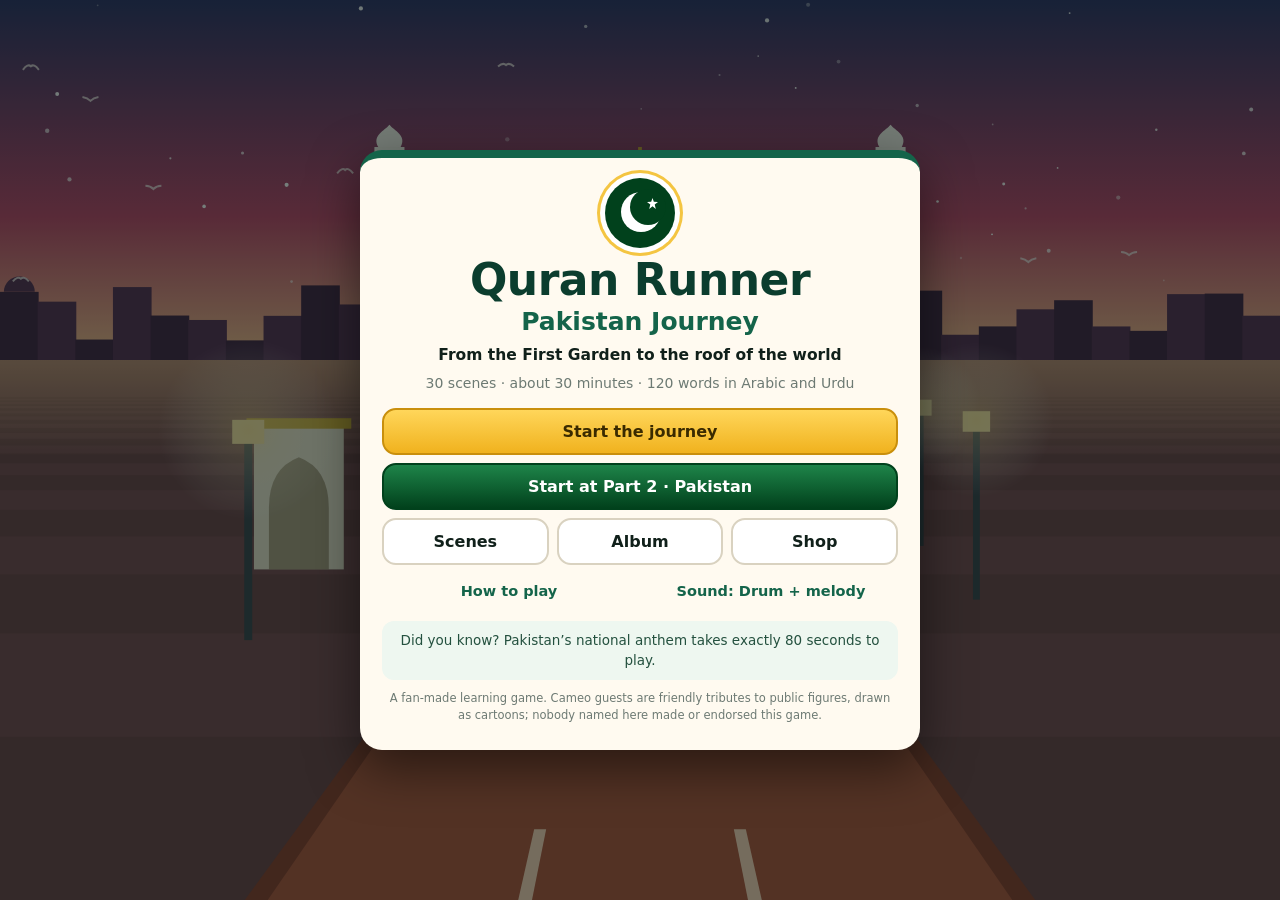
==== index.html @ 07349d1d "Add Quran Runner: Pakistan Journey, a 30-scene learning runner A standalone three-lane running game " ====
<!doctype html>
<html lang="en">
<head>
<meta charset="utf-8">
<meta name="viewport" content="width=device-width, initial-scale=1">
<title>Games for Srini</title>
<meta http-equiv="refresh" content="0; url=quran-runner/">
<style>body{font-family:system-ui,sans-serif;background:#06251c;color:#fff;display:grid;place-items:center;height:100vh;margin:0}a{color:#f4c542;font-size:22px;font-weight:800}</style>
</head>
<body><a href="quran-runner/">Play Quran Runner — Pakistan Journey</a></body>
</html>
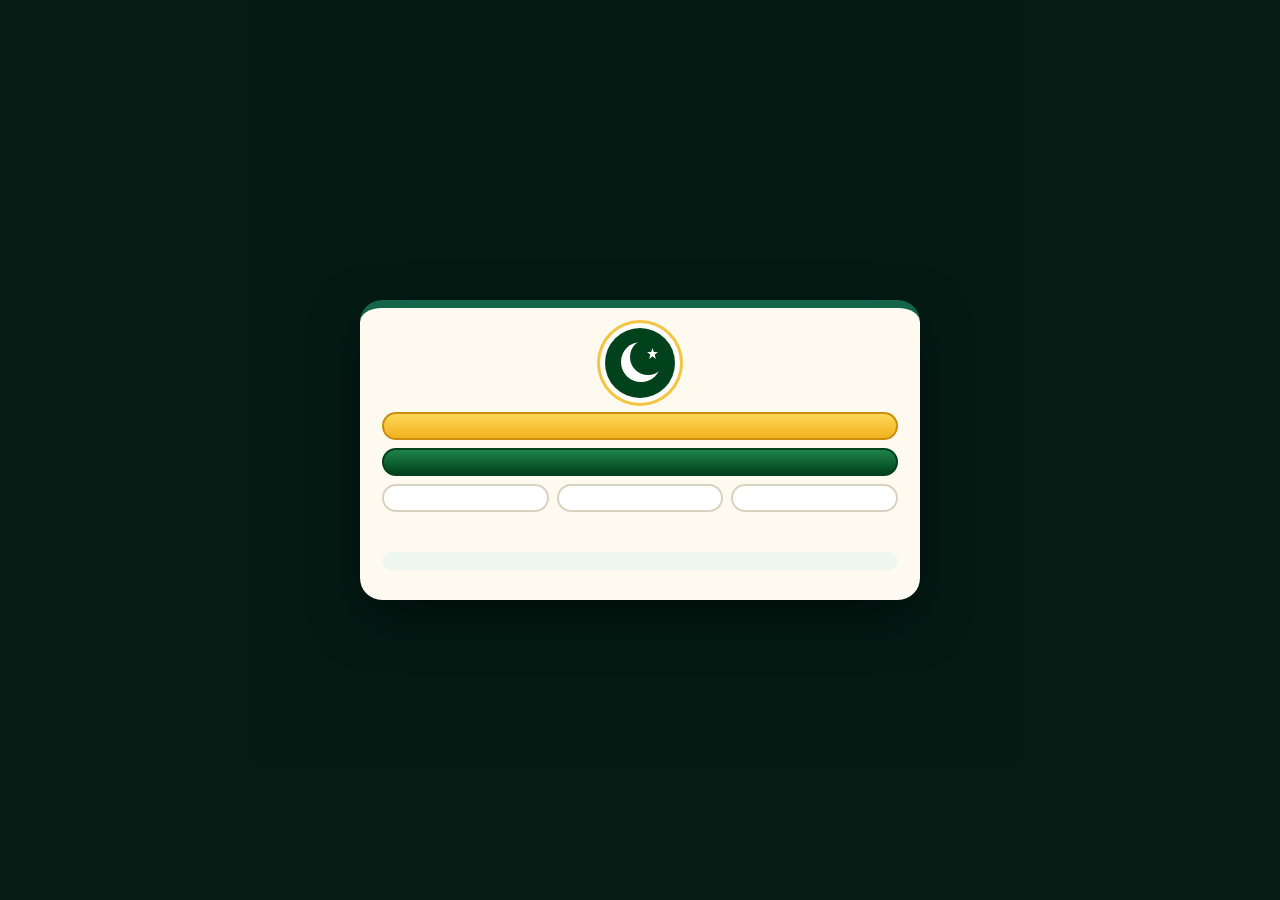
==== commit 25813a74: "Rebuild as Pakistan Runner: a 3D Subway Surfers-style runner Rename Quran Runner to Pakistan Runner " ====
--- a/index.html
+++ b/index.html
@@ -4,8 +4,8 @@
 <meta charset="utf-8">
 <meta name="viewport" content="width=device-width, initial-scale=1">
 <title>Games for Srini</title>
-<meta http-equiv="refresh" content="0; url=quran-runner/">
+<meta http-equiv="refresh" content="0; url=pakistan-runner/">
 <style>body{font-family:system-ui,sans-serif;background:#06251c;color:#fff;display:grid;place-items:center;height:100vh;margin:0}a{color:#f4c542;font-size:22px;font-weight:800}</style>
 </head>
-<body><a href="quran-runner/">Play Quran Runner — Pakistan Journey</a></body>
+<body><a href="pakistan-runner/">Play Pakistan Runner</a></body>
 </html>
